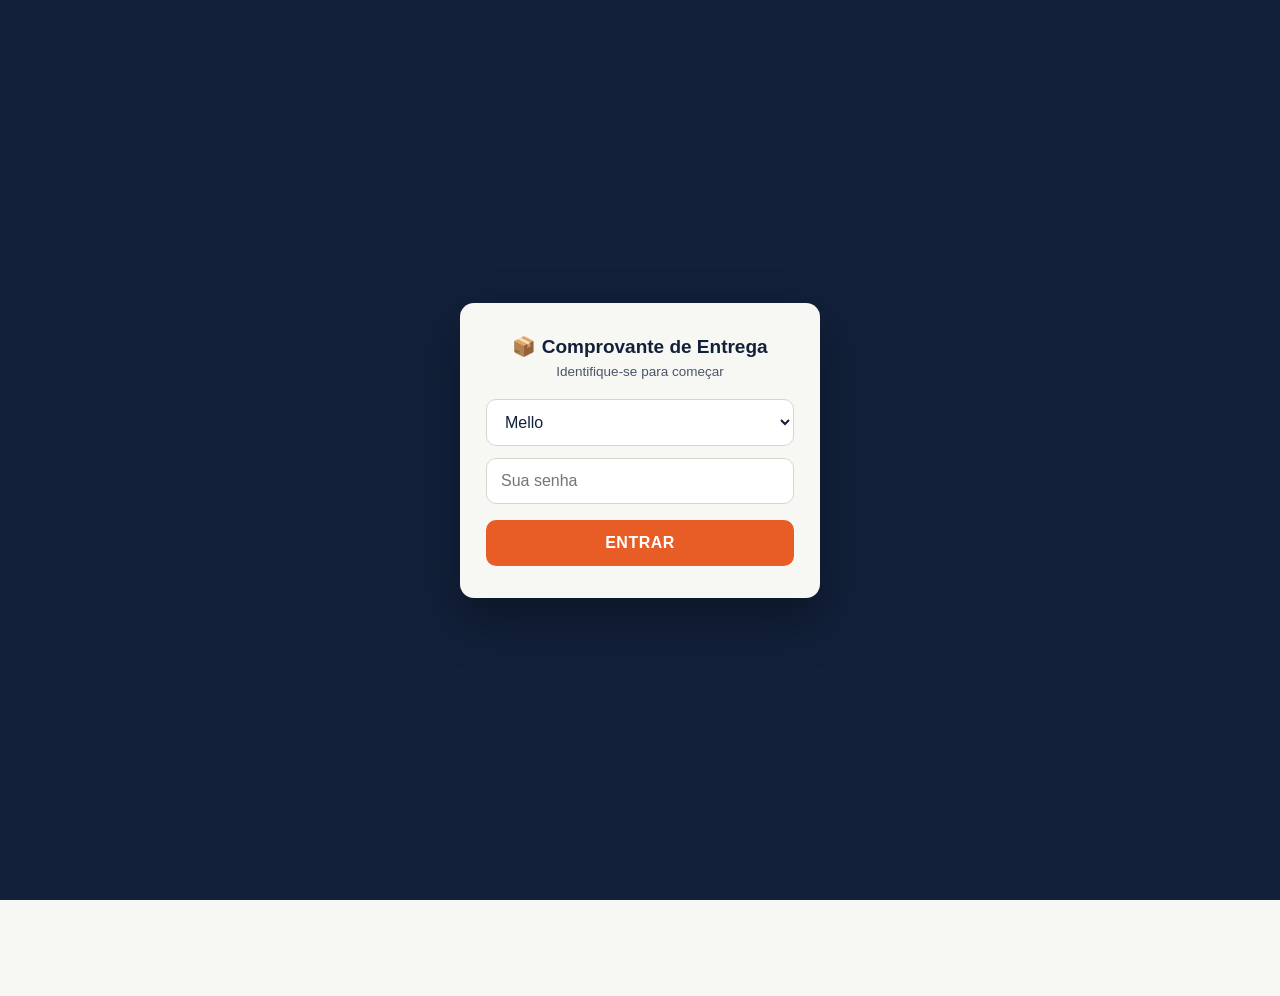
==== index.html @ 47b1a5e4 "atualizacao login" ====
<!DOCTYPE html>
<html lang="pt-BR">
<head>
<meta charset="UTF-8">
<meta name="viewport" content="width=device-width, initial-scale=1, maximum-scale=1, viewport-fit=cover">
<meta name="theme-color" content="#12203A">
<title>Comprovante de Entrega</title>
<link rel="manifest" href="./manifest.json">
<link rel="apple-touch-icon" href="./icons/icon-192.png">
<meta name="apple-mobile-web-app-capable" content="yes">
<meta name="apple-mobile-web-app-status-bar-style" content="black-translucent">
<link rel="stylesheet" href="./styles.css">
</head>
<body>

<!-- ================= TELA DE LOGIN ================= -->
<div id="telaLogin" class="tela-login">
  <div class="login-card">
    <h2>📦 Comprovante de Entrega</h2>
    <p>Identifique-se para começar</p>

    <select id="loginMotoristaSelect"></select>
    <input type="password" id="loginSenha" placeholder="Sua senha" autocomplete="current-password">
    <button type="button" id="btnLoginEntrar" class="btn-enviar">Entrar</button>

    <p id="loginErro" class="aviso hidden"></p>
  </div>
</div>

<!-- ================= APP PRINCIPAL ================= -->
<div id="appPrincipal" class="hidden">

  <header class="topo">
    <h1>📦 Comprovante de Entrega</h1>
    <div class="status-wrap">
      <span id="statusDot" class="dot dot-offline"></span>
      <span id="statusTexto">Carregando…</span>
      <span id="badgePendentes" class="badge hidden">0</span>
    </div>
  </header>

  <div class="motorista-barra">
    <span id="motoristaLogadoNome"></span>
    <button type="button" id="btnSairMotorista">Sair</button>
  </div>

  <main>
    <div id="aviso" class="aviso hidden"></div>

    <form id="formEntrega">
      <div class="campo">
        <div class="eyebrow"><span class="num">01</span><label for="recebedor">Nome do recebedor</label></div>
        <input type="text" id="recebedor" placeholder="Ex: João Silva" autocomplete="name" autocapitalize="words" required>
      </div>

      <div class="campo">
        <div class="eyebrow"><span class="num">02</span><label>Foto do comprovante</label></div>
        <input type="file" id="fotoInput" accept="image/*" capture="environment" class="hidden">
        <label for="fotoInput" class="btn-foto"><span id="fotoRotulo">Tirar foto do comprovante</span></label>
        <img id="fotoPreview" class="hidden" alt="Prévia da foto">
      </div>

      <div class="campo">
        <div class="eyebrow"><span class="num">03</span><label>Assinatura do cliente</label></div>
        <div class="assinatura-caixa">
          <canvas id="assinatura"></canvas>
          <div class="assinatura-rodape">
            <span>Peça para o cliente assinar com o dedo</span>
            <button type="button" id="limparAssinatura">Limpar</button>
          </div>
        </div>
      </div>

      <div class="campo">
        <div class="eyebrow"><span class="num">04</span><label for="observacao">Observação (opcional)</label></div>
        <textarea id="observacao" placeholder="Ex: entregue na portaria"></textarea>
      </div>
    </form>

    <div class="secao-historico">
      <div class="secao-historico-topo">
        <h2>Últimos comprovantes</h2>
        <button type="button" id="btnSincronizar">Sincronizar agora</button>
      </div>
      <div id="listaHistorico"></div>
    </div>

    <footer class="rodape-discreto">
      <a href="./admin.html" target="_blank" rel="noopener">Painel do administrador</a>
    </footer>
  </main>

  <div class="barra-envio">
    <button type="submit" form="formEntrega" class="btn-enviar">Enviar comprovante</button>
  </div>

</div>

<script src="./config.js"></script>
<script src="./app.js"></script>
</body>
</html>
---- styles.css ----
:root {
  --paper: #F7F7F3;
  --paper-dim: #EDECE4;
  --ink: #12203A;
  --ink-soft: #4A5568;
  --orange: #E85D25;
  --green: #1E8E5A;
  --steel: #2B4C7E;
  --line: #D8D6CC;
  --gray: #8A8B85;
  --radius: 10px;
}

* { box-sizing: border-box; }

html, body {
  margin: 0;
  padding: 0;
  background: var(--paper);
  color: var(--ink);
  font-family: -apple-system, BlinkMacSystemFont, "Segoe UI", Roboto, Helvetica, Arial, sans-serif;
  -webkit-tap-highlight-color: transparent;
}

body {
  padding-bottom: 96px; /* espaço pro botão fixo */
}

.topo {
  position: sticky;
  top: 0;
  z-index: 10;
  background: var(--ink);
  color: var(--paper);
  padding: 14px 18px;
  display: flex;
  align-items: center;
  justify-content: space-between;
  box-shadow: 0 2px 0 rgba(0,0,0,0.08);
}

.topo h1 {
  font-size: 15px;
  letter-spacing: 0.06em;
  text-transform: uppercase;
  font-weight: 800;
  margin: 0;
}

.status-wrap {
  display: flex;
  align-items: center;
  gap: 8px;
  position: relative;
}

.dot {
  width: 9px;
  height: 9px;
  border-radius: 50%;
  flex-shrink: 0;
}
.dot-online { background: #52C98B; box-shadow: 0 0 0 3px rgba(82,201,139,0.25); }
.dot-offline { background: var(--gray); }

#statusTexto {
  font-size: 11.5px;
  color: #C9CDD6;
  max-width: 150px;
  text-align: right;
  line-height: 1.3;
}

.badge {
  position: absolute;
  top: -10px;
  right: -10px;
  background: var(--orange);
  color: #fff;
  font-size: 10px;
  font-weight: 800;
  min-width: 16px;
  height: 16px;
  padding: 0 4px;
  border-radius: 8px;
  display: flex;
  align-items: center;
  justify-content: center;
}
.hidden { display: none !important; }

main {
  max-width: 480px;
  margin: 0 auto;
  padding: 18px 16px 8px;
}

.campo {
  margin-bottom: 20px;
}

.eyebrow {
  display: flex;
  align-items: baseline;
  gap: 8px;
  margin-bottom: 8px;
}

.eyebrow .num {
  font-family: ui-monospace, SFMono-Regular, Menlo, Consolas, monospace;
  font-size: 11px;
  font-weight: 700;
  color: var(--paper);
  background: var(--steel);
  padding: 2px 6px;
  border-radius: 4px;
}

.eyebrow label {
  font-size: 12.5px;
  font-weight: 700;
  text-transform: uppercase;
  letter-spacing: 0.05em;
  color: var(--ink-soft);
}

select, input[type="text"], input[type="number"], textarea {
  width: 100%;
  font-size: 16px; /* evita zoom automático no iOS */
  padding: 13px 14px;
  border: 1.5px solid var(--line);
  border-radius: var(--radius);
  background: #fff;
  color: var(--ink);
  font-family: inherit;
}

select:focus, input:focus, textarea:focus {
  outline: none;
  border-color: var(--steel);
}

textarea { resize: vertical; min-height: 64px; }

.btn-foto {
  display: flex;
  align-items: center;
  justify-content: center;
  gap: 8px;
  width: 100%;
  padding: 16px;
  border: 1.5px dashed var(--steel);
  border-radius: var(--radius);
  background: #fff;
  color: var(--steel);
  font-size: 15px;
  font-weight: 700;
  cursor: pointer;
}

#fotoPreview {
  width: 100%;
  max-height: 220px;
  object-fit: cover;
  border-radius: var(--radius);
  margin-top: 10px;
  border: 1.5px solid var(--line);
}

.assinatura-caixa {
  border: 1.5px solid var(--line);
  border-radius: var(--radius);
  background: #fff;
  overflow: hidden;
}

#assinatura {
  width: 100%;
  height: 160px;
  display: block;
  touch-action: none;
}

.assinatura-rodape {
  display: flex;
  justify-content: space-between;
  align-items: center;
  padding: 8px 12px;
  border-top: 1px dashed var(--line);
  font-size: 12px;
  color: var(--gray);
}

.assinatura-rodape button {
  background: none;
  border: none;
  color: var(--orange);
  font-weight: 700;
  font-size: 12.5px;
  cursor: pointer;
  padding: 4px;
}

.aviso {
  background: #FDEDE7;
  border: 1.5px solid var(--orange);
  color: #8A3010;
  padding: 10px 12px;
  border-radius: var(--radius);
  font-size: 13.5px;
  margin-bottom: 16px;
}

.barra-envio {
  position: fixed;
  bottom: 0;
  left: 0;
  right: 0;
  background: var(--paper);
  border-top: 1px solid var(--line);
  padding: 12px 16px calc(12px + env(safe-area-inset-bottom));
  z-index: 10;
}

.btn-enviar {
  width: 100%;
  max-width: 480px;
  margin: 0 auto;
  display: block;
  background: var(--orange);
  color: #fff;
  border: none;
  padding: 16px;
  border-radius: var(--radius);
  font-size: 16px;
  font-weight: 800;
  letter-spacing: 0.03em;
  text-transform: uppercase;
  cursor: pointer;
}
.btn-enviar:active { transform: scale(0.99); }

.secao-historico {
  margin-top: 8px;
  padding-top: 8px;
  border-top: 1px solid var(--line);
}

.secao-historico-topo {
  display: flex;
  justify-content: space-between;
  align-items: center;
  margin-bottom: 10px;
}

.secao-historico-topo h2 {
  font-size: 12.5px;
  text-transform: uppercase;
  letter-spacing: 0.05em;
  color: var(--ink-soft);
  margin: 0;
}

.secao-historico-topo button {
  background: none;
  border: 1px solid var(--line);
  border-radius: 6px;
  padding: 5px 10px;
  font-size: 11.5px;
  color: var(--steel);
  font-weight: 700;
  cursor: pointer;
}

.vazio {
  color: var(--gray);
  font-size: 13px;
  font-style: italic;
}

.item-historico {
  display: flex;
  justify-content: space-between;
  align-items: center;
  padding: 10px 0;
  border-bottom: 1px dashed var(--line);
}

.item-recebedor {
  font-weight: 700;
  font-size: 13.5px;
  display: block;
}

.item-meta {
  font-size: 11.5px;
  color: var(--gray);
}

.carimbo {
  font-size: 10px;
  font-weight: 800;
  letter-spacing: 0.06em;
  padding: 4px 8px;
  border-radius: 4px;
  border: 2px solid;
  transform: rotate(-4deg);
  white-space: nowrap;
}

.carimbo-ok {
  color: var(--green);
  border-color: var(--green);
}

.carimbo-pendente {
  color: var(--orange);
  border-color: var(--orange);
  border-style: dashed;
}

.rodape-discreto {
  text-align: center;
  padding: 22px 0 8px;
}
.rodape-discreto a {
  color: var(--gray);
  font-size: 11px;
  text-decoration: none;
}
.rodape-discreto a:hover { text-decoration: underline; }

/* --- tela de login --- */
.tela-login {
  min-height: 100vh;
  min-height: 100dvh;
  display: flex;
  align-items: center;
  justify-content: center;
  padding: 24px;
  background: var(--ink);
}

.tela-login .login-card {
  width: 100%;
  max-width: 360px;
  background: var(--paper);
  border-radius: 14px;
  padding: 32px 26px;
  text-align: center;
  box-shadow: 0 20px 50px rgba(0,0,0,0.35);
}
.tela-login .login-card h2 { margin: 0 0 6px; font-size: 19px; }
.tela-login .login-card p { color: var(--ink-soft); font-size: 13.5px; margin: 0 0 20px; }

.tela-login select,
.tela-login input[type="password"] {
  width: 100%;
  font-size: 16px;
  padding: 13px 14px;
  border: 1.5px solid var(--line);
  border-radius: var(--radius);
  margin-bottom: 12px;
  background: #fff;
  color: var(--ink);
}

.tela-login .btn-enviar { margin-top: 4px; padding: 14px; }
.tela-login .aviso { margin: 14px 0 0; text-align: left; }

/* --- barra do motorista logado --- */
.motorista-barra {
  display: flex;
  align-items: center;
  justify-content: space-between;
  background: var(--paper-dim);
  border-bottom: 1px solid var(--line);
  padding: 9px 16px;
  font-size: 13px;
  font-weight: 700;
}
.motorista-barra span::before { content: "👤 "; }

#btnSairMotorista {
  background: none;
  border: none;
  color: var(--steel);
  font-weight: 700;
  font-size: 12px;
  text-decoration: underline;
  cursor: pointer;
  padding: 4px;
}
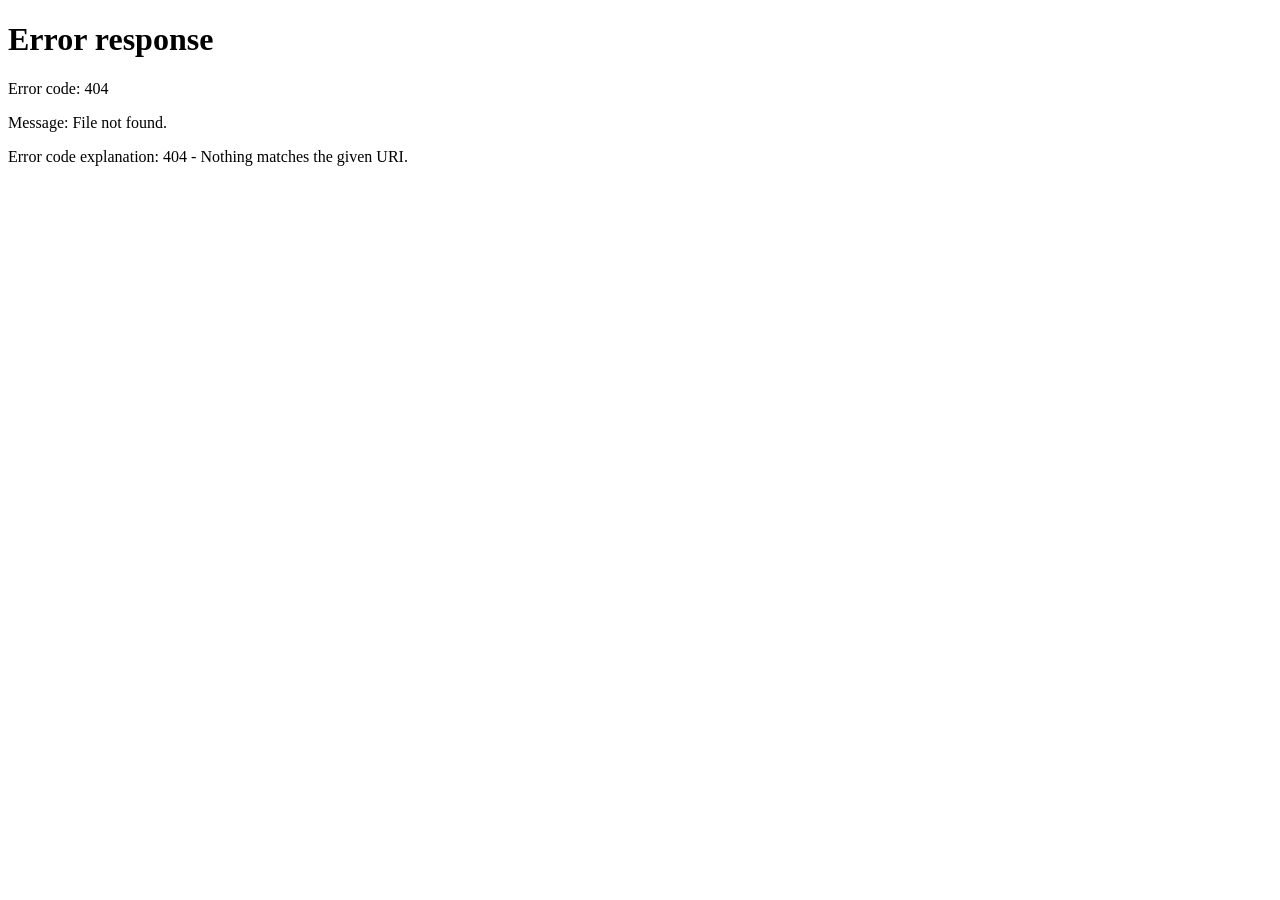
==== commit 3b47f0b0: "Atualizando todos os arquivos do projeto" ====
--- a/index.html
+++ b/index.html
@@ -2,6 +2,12 @@
 <html lang="pt-BR">
 <head>
 <meta charset="UTF-8">
+<script>
+  // Sem motorista logado, manda para a tela de login (aba separada).
+  if (!localStorage.getItem('motoristaSelecionado')) {
+    window.location.replace('./login.html');
+  }
+</script>
 <meta name="viewport" content="width=device-width, initial-scale=1, maximum-scale=1, viewport-fit=cover">
 <meta name="theme-color" content="#12203A">
 <title>Comprovante de Entrega</title>
@@ -13,87 +19,83 @@
 </head>
 <body>
 
-<!-- ================= TELA DE LOGIN ================= -->
-<div id="telaLogin" class="tela-login">
-  <div class="login-card">
-    <h2>📦 Comprovante de Entrega</h2>
-    <p>Identifique-se para começar</p>
+<header class="topo">
+  <h1>📦 Comprovante de Entrega</h1>
+  <div class="status-wrap">
+    <span id="statusDot" class="dot dot-offline"></span>
+    <span id="statusTexto">Carregando…</span>
+    <span id="badgePendentes" class="badge hidden">0</span>
+  </div>
+</header>
 
-    <select id="loginMotoristaSelect"></select>
-    <input type="password" id="loginSenha" placeholder="Sua senha" autocomplete="current-password">
-    <button type="button" id="btnLoginEntrar" class="btn-enviar">Entrar</button>
+<main>
+  <div class="motorista-bar">
+    <span class="motorista-bar-nome">👤 <strong id="motoristaAtualNome"></strong></span>
+    <button type="button" id="trocarMotorista" class="motorista-bar-trocar">Trocar</button>
+  </div>
 
-    <p id="loginErro" class="aviso hidden"></p>
+  <div id="aviso" class="aviso hidden"></div>
+
+  <form id="formEntrega">
+    <div class="campo">
+      <div class="eyebrow"><span class="num">01</span><label for="recebedor">Nome do recebedor</label></div>
+      <input type="text" id="recebedor" placeholder="Ex: João Silva" autocomplete="name" autocapitalize="words" required>
+    </div>
+
+    <div class="campo">
+      <div class="eyebrow"><span class="num">02</span><label for="observacao">Observação (opcional)</label></div>
+      <textarea id="observacao" placeholder="Ex: entregue na portaria"></textarea>
+    </div>
+
+    <div class="campo">
+      <div class="eyebrow"><span class="num">03</span><label>Fotos da entrega</label></div>
+      <div class="fotos-slots">
+        <button type="button" class="foto-slot" id="slotPacote">
+          <img class="foto-slot-img" id="fotoPacotePreview" alt="Foto do pacote">
+          <span class="foto-slot-rotulo">📦 Pacote</span>
+          <span class="foto-slot-check">✓</span>
+        </button>
+        <button type="button" class="foto-slot" id="slotFachada">
+          <img class="foto-slot-img" id="fotoFachadaPreview" alt="Foto da fachada">
+          <span class="foto-slot-rotulo">🏠 Fachada</span>
+          <span class="foto-slot-check">✓</span>
+        </button>
+      </div>
+      <button type="button" id="btnCamera" class="btn-camera">📷 Tirar as 2 fotos</button>
+      <!-- fallback: usado só se a câmera ao vivo não estiver disponível -->
+      <input type="file" id="fotoPacoteInput" accept="image/*" capture="environment" class="hidden">
+      <input type="file" id="fotoFachadaInput" accept="image/*" capture="environment" class="hidden">
+    </div>
+
+  </form>
+
+  <div class="secao-historico">
+    <div class="secao-historico-topo">
+      <h2>Últimos comprovantes</h2>
+      <button type="button" id="btnSincronizar">Sincronizar agora</button>
+    </div>
+    <div id="listaHistorico"></div>
+  </div>
+
+  <footer class="rodape-discreto">
+    <a href="./relatorio.html">📊 Meu desempenho</a>
+    <a href="./admin.html" target="_blank" rel="noopener">Painel do administrador</a>
+  </footer>
+</main>
+
+<div id="cameraOverlay" class="camera-overlay hidden">
+  <video id="cameraVideo" class="camera-video" playsinline autoplay muted></video>
+  <div class="camera-topo">
+    <button type="button" id="cameraFechar" class="camera-fechar" aria-label="Fechar câmera">✕</button>
+    <span id="cameraRotulo" class="camera-rotulo"></span>
+  </div>
+  <div class="camera-controles">
+    <button type="button" id="cameraDisparo" class="camera-disparo" aria-label="Tirar foto"></button>
   </div>
 </div>
 
-<!-- ================= APP PRINCIPAL ================= -->
-<div id="appPrincipal" class="hidden">
-
-  <header class="topo">
-    <h1>📦 Comprovante de Entrega</h1>
-    <div class="status-wrap">
-      <span id="statusDot" class="dot dot-offline"></span>
-      <span id="statusTexto">Carregando…</span>
-      <span id="badgePendentes" class="badge hidden">0</span>
-    </div>
-  </header>
-
-  <div class="motorista-barra">
-    <span id="motoristaLogadoNome"></span>
-    <button type="button" id="btnSairMotorista">Sair</button>
-  </div>
-
-  <main>
-    <div id="aviso" class="aviso hidden"></div>
-
-    <form id="formEntrega">
-      <div class="campo">
-        <div class="eyebrow"><span class="num">01</span><label for="recebedor">Nome do recebedor</label></div>
-        <input type="text" id="recebedor" placeholder="Ex: João Silva" autocomplete="name" autocapitalize="words" required>
-      </div>
-
-      <div class="campo">
-        <div class="eyebrow"><span class="num">02</span><label>Foto do comprovante</label></div>
-        <input type="file" id="fotoInput" accept="image/*" capture="environment" class="hidden">
-        <label for="fotoInput" class="btn-foto"><span id="fotoRotulo">Tirar foto do comprovante</span></label>
-        <img id="fotoPreview" class="hidden" alt="Prévia da foto">
-      </div>
-
-      <div class="campo">
-        <div class="eyebrow"><span class="num">03</span><label>Assinatura do cliente</label></div>
-        <div class="assinatura-caixa">
-          <canvas id="assinatura"></canvas>
-          <div class="assinatura-rodape">
-            <span>Peça para o cliente assinar com o dedo</span>
-            <button type="button" id="limparAssinatura">Limpar</button>
-          </div>
-        </div>
-      </div>
-
-      <div class="campo">
-        <div class="eyebrow"><span class="num">04</span><label for="observacao">Observação (opcional)</label></div>
-        <textarea id="observacao" placeholder="Ex: entregue na portaria"></textarea>
-      </div>
-    </form>
-
-    <div class="secao-historico">
-      <div class="secao-historico-topo">
-        <h2>Últimos comprovantes</h2>
-        <button type="button" id="btnSincronizar">Sincronizar agora</button>
-      </div>
-      <div id="listaHistorico"></div>
-    </div>
-
-    <footer class="rodape-discreto">
-      <a href="./admin.html" target="_blank" rel="noopener">Painel do administrador</a>
-    </footer>
-  </main>
-
-  <div class="barra-envio">
-    <button type="submit" form="formEntrega" class="btn-enviar">Enviar comprovante</button>
-  </div>
-
+<div class="barra-envio">
+  <button type="submit" form="formEntrega" class="btn-enviar">Enviar comprovante</button>
 </div>
 
 <script src="./config.js"></script>
--- a/styles.css
+++ b/styles.css
@@ -1,393 +1,536 @@
 :root {
+  --ink: #12203A;
+  --ink-soft: #5B6B85;
   --paper: #F7F7F3;
-  --paper-dim: #EDECE4;
-  --ink: #12203A;
-  --ink-soft: #4A5568;
-  --orange: #E85D25;
-  --green: #1E8E5A;
-  --steel: #2B4C7E;
-  --line: #D8D6CC;
-  --gray: #8A8B85;
+  --paper-dim: #ECEBE3;
+  --line: #DEDCD2;
+  --steel: #2F4560;
+  --orange: #E8672B;
+  --green: #2E9E5B;
+  --red: #C0392B;
   --radius: 10px;
 }
 
 * { box-sizing: border-box; }
 
-html, body {
+body {
   margin: 0;
-  padding: 0;
+  font-family: -apple-system, BlinkMacSystemFont, 'Segoe UI', Roboto, Arial, sans-serif;
   background: var(--paper);
   color: var(--ink);
-  font-family: -apple-system, BlinkMacSystemFont, "Segoe UI", Roboto, Helvetica, Arial, sans-serif;
   -webkit-tap-highlight-color: transparent;
 }
 
-body {
-  padding-bottom: 96px; /* espaço pro botão fixo */
-}
-
+.hidden { display: none !important; }
+
+button, input, textarea {
+  font-family: inherit;
+}
+
+/* --- cabeçalho --- */
 .topo {
+  background: var(--ink);
+  color: var(--paper);
+  padding: 16px 18px;
+  padding-top: max(16px, env(safe-area-inset-top));
+  display: flex;
+  align-items: center;
+  justify-content: space-between;
+  gap: 12px;
   position: sticky;
   top: 0;
   z-index: 10;
-  background: var(--ink);
-  color: var(--paper);
-  padding: 14px 18px;
-  display: flex;
-  align-items: center;
-  justify-content: space-between;
-  box-shadow: 0 2px 0 rgba(0,0,0,0.08);
-}
-
+}
 .topo h1 {
-  font-size: 15px;
-  letter-spacing: 0.06em;
-  text-transform: uppercase;
-  font-weight: 800;
+  font-size: 17px;
   margin: 0;
+  font-weight: 700;
 }
 
 .status-wrap {
   display: flex;
   align-items: center;
-  gap: 8px;
-  position: relative;
-}
-
+  gap: 7px;
+  font-size: 12.5px;
+  color: rgba(247, 247, 243, 0.85);
+  white-space: nowrap;
+}
 .dot {
   width: 9px;
   height: 9px;
   border-radius: 50%;
+  display: inline-block;
   flex-shrink: 0;
 }
-.dot-online { background: #52C98B; box-shadow: 0 0 0 3px rgba(82,201,139,0.25); }
-.dot-offline { background: var(--gray); }
-
-#statusTexto {
-  font-size: 11.5px;
-  color: #C9CDD6;
-  max-width: 150px;
-  text-align: right;
-  line-height: 1.3;
-}
-
+.dot-online { background: var(--green); }
+.dot-offline { background: var(--orange); }
+.dot-erro { background: var(--red); }
 .badge {
-  position: absolute;
-  top: -10px;
-  right: -10px;
   background: var(--orange);
   color: #fff;
-  font-size: 10px;
-  font-weight: 800;
-  min-width: 16px;
-  height: 16px;
-  padding: 0 4px;
-  border-radius: 8px;
-  display: flex;
-  align-items: center;
-  justify-content: center;
-}
-.hidden { display: none !important; }
-
+  font-size: 11px;
+  font-weight: 700;
+  padding: 1px 7px;
+  border-radius: 10px;
+}
+
+/* --- layout geral --- */
 main {
   max-width: 480px;
   margin: 0 auto;
-  padding: 18px 16px 8px;
-}
-
-.campo {
-  margin-bottom: 20px;
-}
-
+  padding: 18px 16px 110px;
+}
+
+.aviso {
+  padding: 12px 14px;
+  border-radius: var(--radius);
+  font-size: 13.5px;
+  margin-bottom: 16px;
+  line-height: 1.4;
+}
+.aviso-erro { background: #FBE4DE; color: #9A3412; border: 1px solid #F3B8A3; }
+.aviso-sucesso { background: #DFF3E7; color: #1E6B3F; border: 1px solid #A9DFC0; }
+
+/* --- campos do formulário --- */
+.campo { margin-bottom: 22px; }
 .eyebrow {
   display: flex;
-  align-items: baseline;
+  align-items: center;
   gap: 8px;
-  margin-bottom: 8px;
-}
-
+  margin-bottom: 9px;
+}
 .eyebrow .num {
-  font-family: ui-monospace, SFMono-Regular, Menlo, Consolas, monospace;
+  width: 20px;
+  height: 20px;
+  border-radius: 50%;
+  background: var(--orange);
+  color: #fff;
   font-size: 11px;
   font-weight: 700;
-  color: var(--paper);
-  background: var(--steel);
-  padding: 2px 6px;
-  border-radius: 4px;
-}
-
+  display: flex;
+  align-items: center;
+  justify-content: center;
+  flex-shrink: 0;
+}
 .eyebrow label {
-  font-size: 12.5px;
-  font-weight: 700;
-  text-transform: uppercase;
-  letter-spacing: 0.05em;
-  color: var(--ink-soft);
-}
-
-select, input[type="text"], input[type="number"], textarea {
+  font-size: 14px;
+  font-weight: 700;
+  color: var(--ink);
+}
+
+input[type="text"], textarea {
   width: 100%;
-  font-size: 16px; /* evita zoom automático no iOS */
-  padding: 13px 14px;
+  font-size: 16px;
+  padding: 14px;
   border: 1.5px solid var(--line);
   border-radius: var(--radius);
   background: #fff;
   color: var(--ink);
-  font-family: inherit;
-}
-
-select:focus, input:focus, textarea:focus {
+}
+textarea { min-height: 70px; resize: vertical; }
+input[type="text"]:focus, textarea:focus {
   outline: none;
   border-color: var(--steel);
-}
-
-textarea { resize: vertical; min-height: 64px; }
-
-.btn-foto {
+  box-shadow: 0 0 0 3px rgba(47, 69, 96, 0.12);
+}
+
+/* --- barra compacta do motorista logado (fica no topo, fora do formulário) --- */
+.motorista-bar {
+  display: flex;
+  align-items: center;
+  justify-content: space-between;
+  gap: 10px;
+  padding: 6px 2px 10px;
+  margin-bottom: 14px;
+  border-bottom: 1px solid var(--line);
+}
+.motorista-bar-nome { font-size: 13.5px; color: var(--ink-soft); }
+.motorista-bar-nome strong { color: var(--ink); font-size: 14.5px; }
+.motorista-bar-trocar {
+  background: none;
+  border: 1.5px solid var(--line);
+  color: var(--steel);
+  padding: 5px 12px;
+  border-radius: 8px;
+  font-size: 12.5px;
+  font-weight: 700;
+  cursor: pointer;
+}
+.motorista-escolha-texto {
+  font-size: 13.5px;
+  color: var(--ink-soft);
+  margin: 0 0 10px;
+}
+/* --- login (tela separada) --- */
+.login-card {
+  max-width: 360px;
+  margin: 40px auto 0;
+  background: #fff;
+  border: 1.5px solid var(--line);
+  border-radius: var(--radius);
+  padding: 22px 20px;
+}
+.login-card .motorista-escolha-texto { margin-bottom: 14px; }
+.login-campo {
+  width: 100%;
+  font-size: 16px;
+  padding: 12px 14px;
+  border: 1.5px solid var(--line);
+  border-radius: var(--radius);
+  background: #fff;
+  color: var(--ink);
+  margin-bottom: 12px;
+}
+.login-campo:focus { outline: none; border-color: var(--steel); }
+.login-card .btn-enviar { padding: 13px; }
+.login-card .aviso { margin: 14px 0 0; }
+
+/* --- fotos da entrega (2 slots + botão de câmera) --- */
+.fotos-slots {
+  display: flex;
+  gap: 10px;
+  margin-bottom: 10px;
+}
+.foto-slot {
+  position: relative;
+  flex: 1;
+  aspect-ratio: 1 / 1;
+  border: 2px dashed var(--line);
+  border-radius: var(--radius);
+  background: #fff;
   display: flex;
   align-items: center;
   justify-content: center;
-  gap: 8px;
+  overflow: hidden;
+  padding: 0;
+  cursor: pointer;
+}
+.foto-slot-rotulo {
+  font-size: 14.5px;
+  font-weight: 700;
+  color: var(--steel);
+}
+.foto-slot-img {
+  display: none;
+  position: absolute;
+  inset: 0;
   width: 100%;
-  padding: 16px;
-  border: 1.5px dashed var(--steel);
-  border-radius: var(--radius);
-  background: #fff;
+  height: 100%;
+  object-fit: cover;
+}
+.foto-slot-check {
+  display: none;
+  position: absolute;
+  top: 6px;
+  right: 6px;
+  width: 26px;
+  height: 26px;
+  border-radius: 50%;
+  background: var(--green);
+  color: #fff;
+  font-size: 15px;
+  font-weight: 800;
+  align-items: center;
+  justify-content: center;
+  box-shadow: 0 2px 6px rgba(0, 0, 0, 0.25);
+}
+.foto-slot-cheio {
+  border-style: solid;
+  border-color: var(--green);
+}
+.foto-slot-cheio .foto-slot-img { display: block; }
+.foto-slot-cheio .foto-slot-check { display: flex; }
+.foto-slot-cheio .foto-slot-rotulo { display: none; }
+
+.btn-camera {
+  display: block;
+  width: 100%;
+  background: var(--steel);
+  color: #fff;
+  border: none;
+  padding: 15px;
+  border-radius: var(--radius);
+  font-size: 15.5px;
+  font-weight: 700;
+  cursor: pointer;
+}
+.btn-camera:active { opacity: 0.9; }
+
+/* --- câmera ao vivo (as 2 fotos numa tela só) --- */
+.camera-overlay {
+  position: fixed;
+  inset: 0;
+  z-index: 200;
+  background: #000;
+  display: flex;
+  flex-direction: column;
+}
+.camera-video {
+  flex: 1;
+  width: 100%;
+  min-height: 0;
+  object-fit: cover;
+}
+.camera-topo {
+  position: absolute;
+  top: 0;
+  left: 0;
+  right: 0;
+  display: flex;
+  align-items: center;
+  gap: 12px;
+  padding: 16px 18px;
+  padding-top: max(16px, env(safe-area-inset-top));
+}
+.camera-rotulo {
+  color: #fff;
+  font-size: 16px;
+  font-weight: 800;
+  text-shadow: 0 1px 4px rgba(0, 0, 0, 0.6);
+}
+.camera-fechar {
+  flex-shrink: 0;
+  width: 40px;
+  height: 40px;
+  border-radius: 50%;
+  border: none;
+  background: rgba(0, 0, 0, 0.45);
+  color: #fff;
+  font-size: 18px;
+  font-weight: 700;
+  cursor: pointer;
+}
+.camera-controles {
+  position: absolute;
+  bottom: 0;
+  left: 0;
+  right: 0;
+  display: flex;
+  align-items: center;
+  justify-content: center;
+  padding: 24px;
+  padding-bottom: max(24px, env(safe-area-inset-bottom));
+}
+.camera-disparo {
+  width: 74px;
+  height: 74px;
+  border-radius: 50%;
+  background: #fff;
+  border: 5px solid rgba(255, 255, 255, 0.5);
+  box-shadow: 0 0 0 2px rgba(0, 0, 0, 0.2);
+  cursor: pointer;
+}
+.camera-disparo:active { transform: scale(0.94); }
+
+/* --- histórico --- */
+.secao-historico { margin-top: 28px; }
+.secao-historico-topo {
+  display: flex;
+  align-items: center;
+  justify-content: space-between;
+  margin-bottom: 12px;
+}
+.secao-historico-topo h2 {
+  font-size: 15px;
+  margin: 0;
+}
+#btnSincronizar {
+  background: none;
+  border: 1.5px solid var(--line);
   color: var(--steel);
-  font-size: 15px;
-  font-weight: 700;
-  cursor: pointer;
-}
-
-#fotoPreview {
-  width: 100%;
-  max-height: 220px;
+  padding: 7px 12px;
+  border-radius: 8px;
+  font-size: 12.5px;
+  font-weight: 700;
+  cursor: pointer;
+}
+.historico-vazio {
+  color: var(--ink-soft);
+  font-size: 13.5px;
+  text-align: center;
+  padding: 16px 0;
+}
+.item-historico {
+  display: flex;
+  align-items: center;
+  gap: 10px;
+  background: #fff;
+  border: 1.5px solid var(--line);
+  border-radius: var(--radius);
+  padding: 9px;
+  margin-bottom: 8px;
+}
+.item-historico-foto {
+  width: 44px;
+  height: 44px;
   object-fit: cover;
-  border-radius: var(--radius);
-  margin-top: 10px;
-  border: 1.5px solid var(--line);
-}
-
-.assinatura-caixa {
-  border: 1.5px solid var(--line);
-  border-radius: var(--radius);
-  background: #fff;
+  border-radius: 8px;
+  flex-shrink: 0;
+  background: var(--paper-dim);
+}
+.item-historico-foto-vazia {
+  display: inline-block;
+  border: 1.5px dashed var(--line);
+}
+.item-historico-info {
+  display: flex;
+  flex-direction: column;
+  gap: 2px;
+  flex: 1;
+  min-width: 0;
+}
+.item-historico-info strong {
+  font-size: 13.5px;
+  white-space: nowrap;
   overflow: hidden;
-}
-
-#assinatura {
-  width: 100%;
-  height: 160px;
-  display: block;
-  touch-action: none;
-}
-
-.assinatura-rodape {
-  display: flex;
-  justify-content: space-between;
-  align-items: center;
-  padding: 8px 12px;
-  border-top: 1px dashed var(--line);
+  text-overflow: ellipsis;
+}
+.item-historico-info span {
+  font-size: 11.5px;
+  color: var(--ink-soft);
+}
+.carimbo {
+  font-size: 10.5px;
+  font-weight: 800;
+  letter-spacing: 0.04em;
+  padding: 4px 9px;
+  border-radius: 20px;
+  flex-shrink: 0;
+  white-space: nowrap;
+}
+.carimbo-pendente {
+  color: var(--orange);
+  border: 1.5px dashed var(--orange);
+  background: #FDF1E9;
+}
+.carimbo-enviado {
+  color: #fff;
+  background: var(--green);
+}
+.carimbo-erro {
+  color: #fff;
+  background: var(--red);
+}
+
+/* item com falha de envio (destacado para o motorista notar) */
+.item-historico-erro {
+  border-color: var(--red);
+  background: #FCECEA;
+}
+.item-historico-info .item-historico-erro-msg {
+  color: var(--red);
+  font-size: 11.5px;
+  font-weight: 600;
+  white-space: normal;
+}
+.btn-tentar {
+  align-self: flex-start;
+  margin-top: 4px;
+  background: var(--red);
+  color: #fff;
+  border: none;
+  padding: 6px 12px;
+  border-radius: 8px;
   font-size: 12px;
-  color: var(--gray);
-}
-
-.assinatura-rodape button {
-  background: none;
-  border: none;
-  color: var(--orange);
-  font-weight: 700;
-  font-size: 12.5px;
-  cursor: pointer;
-  padding: 4px;
-}
-
-.aviso {
-  background: #FDEDE7;
-  border: 1.5px solid var(--orange);
-  color: #8A3010;
-  padding: 10px 12px;
-  border-radius: var(--radius);
-  font-size: 13.5px;
-  margin-bottom: 16px;
-}
-
+  font-weight: 700;
+  cursor: pointer;
+}
+.btn-tentar:active { opacity: 0.9; }
+
+/* --- rodapé --- */
+.rodape-discreto {
+  text-align: center;
+  margin-top: 24px;
+}
+.rodape-discreto a {
+  color: var(--ink-soft);
+  font-size: 12px;
+  text-decoration: none;
+  margin: 0 8px;
+}
+.rodape-discreto a:hover { text-decoration: underline; }
+
+/* --- barra de envio fixa --- */
 .barra-envio {
   position: fixed;
   bottom: 0;
   left: 0;
   right: 0;
   background: var(--paper);
-  border-top: 1px solid var(--line);
-  padding: 12px 16px calc(12px + env(safe-area-inset-bottom));
-  z-index: 10;
-}
-
+  border-top: 1.5px solid var(--line);
+  padding: 12px 16px;
+  padding-bottom: max(12px, env(safe-area-inset-bottom));
+}
 .btn-enviar {
+  display: block;
   width: 100%;
   max-width: 480px;
   margin: 0 auto;
-  display: block;
   background: var(--orange);
   color: #fff;
   border: none;
-  padding: 16px;
-  border-radius: var(--radius);
-  font-size: 16px;
-  font-weight: 800;
-  letter-spacing: 0.03em;
-  text-transform: uppercase;
-  cursor: pointer;
-}
-.btn-enviar:active { transform: scale(0.99); }
-
-.secao-historico {
-  margin-top: 8px;
-  padding-top: 8px;
-  border-top: 1px solid var(--line);
-}
-
-.secao-historico-topo {
-  display: flex;
-  justify-content: space-between;
-  align-items: center;
-  margin-bottom: 10px;
-}
-
-.secao-historico-topo h2 {
-  font-size: 12.5px;
-  text-transform: uppercase;
-  letter-spacing: 0.05em;
+  padding: 15px;
+  border-radius: var(--radius);
+  font-size: 15.5px;
+  font-weight: 700;
+  cursor: pointer;
+}
+.btn-enviar:active { opacity: 0.9; }
+
+/* --- relatório de desempenho (relatorio.html) --- */
+.topo-voltar {
+  color: var(--paper);
+  text-decoration: none;
+  font-size: 13px;
+  font-weight: 600;
+  opacity: 0.9;
+  white-space: nowrap;
+}
+.topo-voltar:hover { opacity: 1; }
+.relatorio-motorista {
+  font-size: 13.5px;
   color: var(--ink-soft);
-  margin: 0;
-}
-
-.secao-historico-topo button {
-  background: none;
-  border: 1px solid var(--line);
-  border-radius: 6px;
-  padding: 5px 10px;
-  font-size: 11.5px;
-  color: var(--steel);
-  font-weight: 700;
-  cursor: pointer;
-}
-
-.vazio {
-  color: var(--gray);
-  font-size: 13px;
-  font-style: italic;
-}
-
-.item-historico {
-  display: flex;
-  justify-content: space-between;
-  align-items: center;
-  padding: 10px 0;
-  border-bottom: 1px dashed var(--line);
-}
-
-.item-recebedor {
-  font-weight: 700;
-  font-size: 13.5px;
-  display: block;
-}
-
-.item-meta {
-  font-size: 11.5px;
-  color: var(--gray);
-}
-
-.carimbo {
-  font-size: 10px;
-  font-weight: 800;
-  letter-spacing: 0.06em;
-  padding: 4px 8px;
+  margin: 4px 0 16px;
+}
+.relatorio-motorista strong { color: var(--ink); }
+.relatorio-cards {
+  display: flex;
+  gap: 12px;
+  margin-bottom: 24px;
+}
+.rel-card {
+  flex: 1;
+  background: #fff;
+  border: 1.5px solid var(--line);
+  border-radius: var(--radius);
+  padding: 16px 14px;
+  display: flex;
+  flex-direction: column;
+  gap: 2px;
+  text-align: center;
+}
+.rel-card-rotulo { font-size: 11.5px; color: var(--ink-soft); font-weight: 600; }
+.rel-card-num { font-size: 34px; font-weight: 800; color: var(--ink); line-height: 1.1; }
+.rel-card-sub { font-size: 11.5px; color: var(--ink-soft); }
+.relatorio-detalhe h2 { font-size: 15px; margin: 0 0 12px; }
+.rel-dia {
+  display: flex;
+  align-items: center;
+  gap: 10px;
+  padding: 8px 12px;
+  background: #fff;
+  border: 1.5px solid var(--line);
+  border-radius: var(--radius);
+  margin-bottom: 6px;
+}
+.rel-dia-data { font-size: 13px; font-weight: 600; min-width: 84px; }
+.rel-dia-barra {
+  flex: 1;
+  height: 8px;
+  background: var(--paper-dim);
   border-radius: 4px;
-  border: 2px solid;
-  transform: rotate(-4deg);
-  white-space: nowrap;
-}
-
-.carimbo-ok {
-  color: var(--green);
-  border-color: var(--green);
-}
-
-.carimbo-pendente {
-  color: var(--orange);
-  border-color: var(--orange);
-  border-style: dashed;
-}
-
-.rodape-discreto {
-  text-align: center;
-  padding: 22px 0 8px;
-}
-.rodape-discreto a {
-  color: var(--gray);
-  font-size: 11px;
-  text-decoration: none;
-}
-.rodape-discreto a:hover { text-decoration: underline; }
-
-/* --- tela de login --- */
-.tela-login {
-  min-height: 100vh;
-  min-height: 100dvh;
-  display: flex;
-  align-items: center;
-  justify-content: center;
-  padding: 24px;
-  background: var(--ink);
-}
-
-.tela-login .login-card {
-  width: 100%;
-  max-width: 360px;
-  background: var(--paper);
-  border-radius: 14px;
-  padding: 32px 26px;
-  text-align: center;
-  box-shadow: 0 20px 50px rgba(0,0,0,0.35);
-}
-.tela-login .login-card h2 { margin: 0 0 6px; font-size: 19px; }
-.tela-login .login-card p { color: var(--ink-soft); font-size: 13.5px; margin: 0 0 20px; }
-
-.tela-login select,
-.tela-login input[type="password"] {
-  width: 100%;
-  font-size: 16px;
-  padding: 13px 14px;
-  border: 1.5px solid var(--line);
-  border-radius: var(--radius);
-  margin-bottom: 12px;
-  background: #fff;
-  color: var(--ink);
-}
-
-.tela-login .btn-enviar { margin-top: 4px; padding: 14px; }
-.tela-login .aviso { margin: 14px 0 0; text-align: left; }
-
-/* --- barra do motorista logado --- */
-.motorista-barra {
-  display: flex;
-  align-items: center;
-  justify-content: space-between;
-  background: var(--paper-dim);
-  border-bottom: 1px solid var(--line);
-  padding: 9px 16px;
-  font-size: 13px;
-  font-weight: 700;
-}
-.motorista-barra span::before { content: "👤 "; }
-
-#btnSairMotorista {
-  background: none;
-  border: none;
-  color: var(--steel);
-  font-weight: 700;
-  font-size: 12px;
-  text-decoration: underline;
-  cursor: pointer;
-  padding: 4px;
-}
+  overflow: hidden;
+}
+.rel-dia-barra-fill { display: block; height: 100%; background: var(--orange); border-radius: 4px; }
+.rel-dia-num { font-size: 13px; font-weight: 700; min-width: 24px; text-align: right; }
+.rel-vazio { color: var(--ink-soft); font-size: 13.5px; text-align: center; padding: 12px 0; }
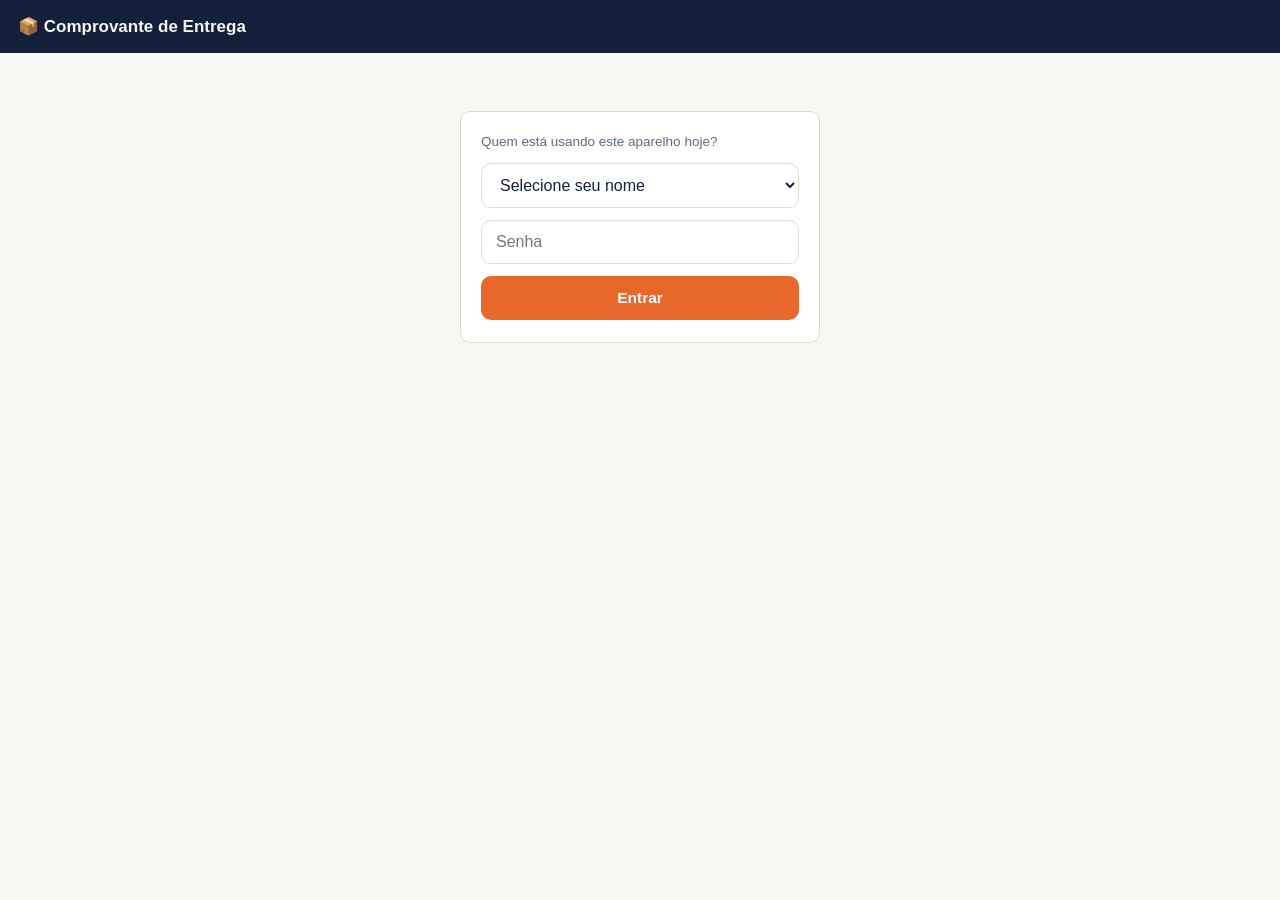
==== commit e92efb5f: "Atualizando todos os arquivos do projeto" ====
--- a/index.html
+++ b/index.html
@@ -2,12 +2,8 @@
 <html lang="pt-BR">
 <head>
 <meta charset="UTF-8">
-<script>
-  // Sem motorista logado, manda para a tela de login (aba separada).
-  if (!localStorage.getItem('motoristaSelecionado')) {
-    window.location.replace('./login.html');
-  }
-</script>
+<meta http-equiv="Content-Security-Policy" content="default-src 'self'; script-src 'self'; style-src 'self' 'unsafe-inline'; img-src 'self' data: blob:; connect-src 'self' https://script.google.com https://script.googleusercontent.com; worker-src 'self'; object-src 'none'; base-uri 'self'; form-action 'self'">
+<script src="./guarda.js" data-modo="requer-login"></script>
 <meta name="viewport" content="width=device-width, initial-scale=1, maximum-scale=1, viewport-fit=cover">
 <meta name="theme-color" content="#12203A">
 <title>Comprovante de Entrega</title>
@@ -88,6 +84,7 @@
   <div class="camera-topo">
     <button type="button" id="cameraFechar" class="camera-fechar" aria-label="Fechar câmera">✕</button>
     <span id="cameraRotulo" class="camera-rotulo"></span>
+    <button type="button" id="cameraFlash" class="camera-flash hidden" aria-label="Ligar/desligar flash">🔦</button>
   </div>
   <div class="camera-controles">
     <button type="button" id="cameraDisparo" class="camera-disparo" aria-label="Tirar foto"></button>
@@ -95,7 +92,7 @@
 </div>
 
 <div class="barra-envio">
-  <button type="submit" form="formEntrega" class="btn-enviar">Enviar comprovante</button>
+  <button type="submit" id="btnEnviar" form="formEntrega" class="btn-enviar">Enviar comprovante</button>
 </div>
 
 <script src="./config.js"></script>
--- a/styles.css
+++ b/styles.css
@@ -300,6 +300,21 @@
   font-weight: 700;
   cursor: pointer;
 }
+.camera-flash {
+  margin-left: auto;
+  flex-shrink: 0;
+  width: 40px;
+  height: 40px;
+  border-radius: 50%;
+  border: none;
+  background: rgba(0, 0, 0, 0.45);
+  font-size: 18px;
+  cursor: pointer;
+}
+.camera-flash.flash-ligado {
+  background: #F5C518;
+  box-shadow: 0 0 12px rgba(245, 197, 24, 0.7);
+}
 .camera-controles {
   position: absolute;
   bottom: 0;
